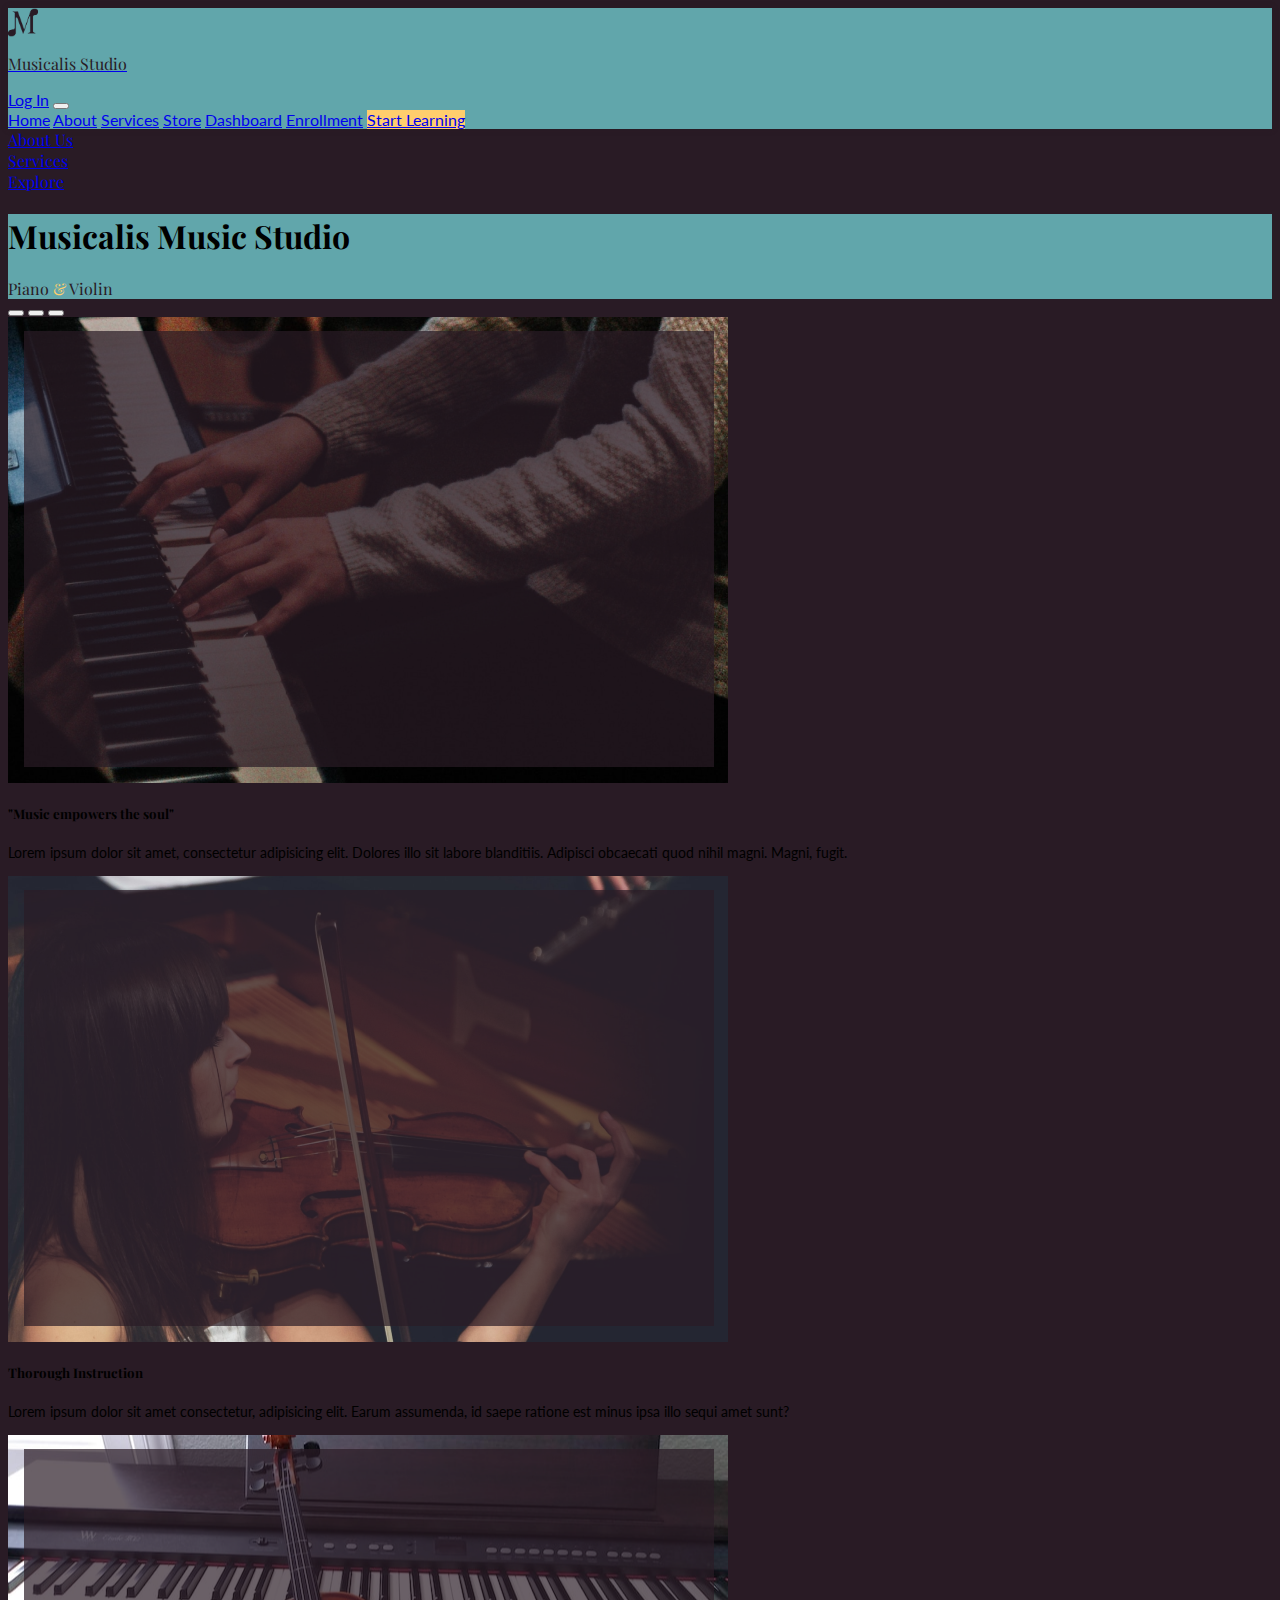
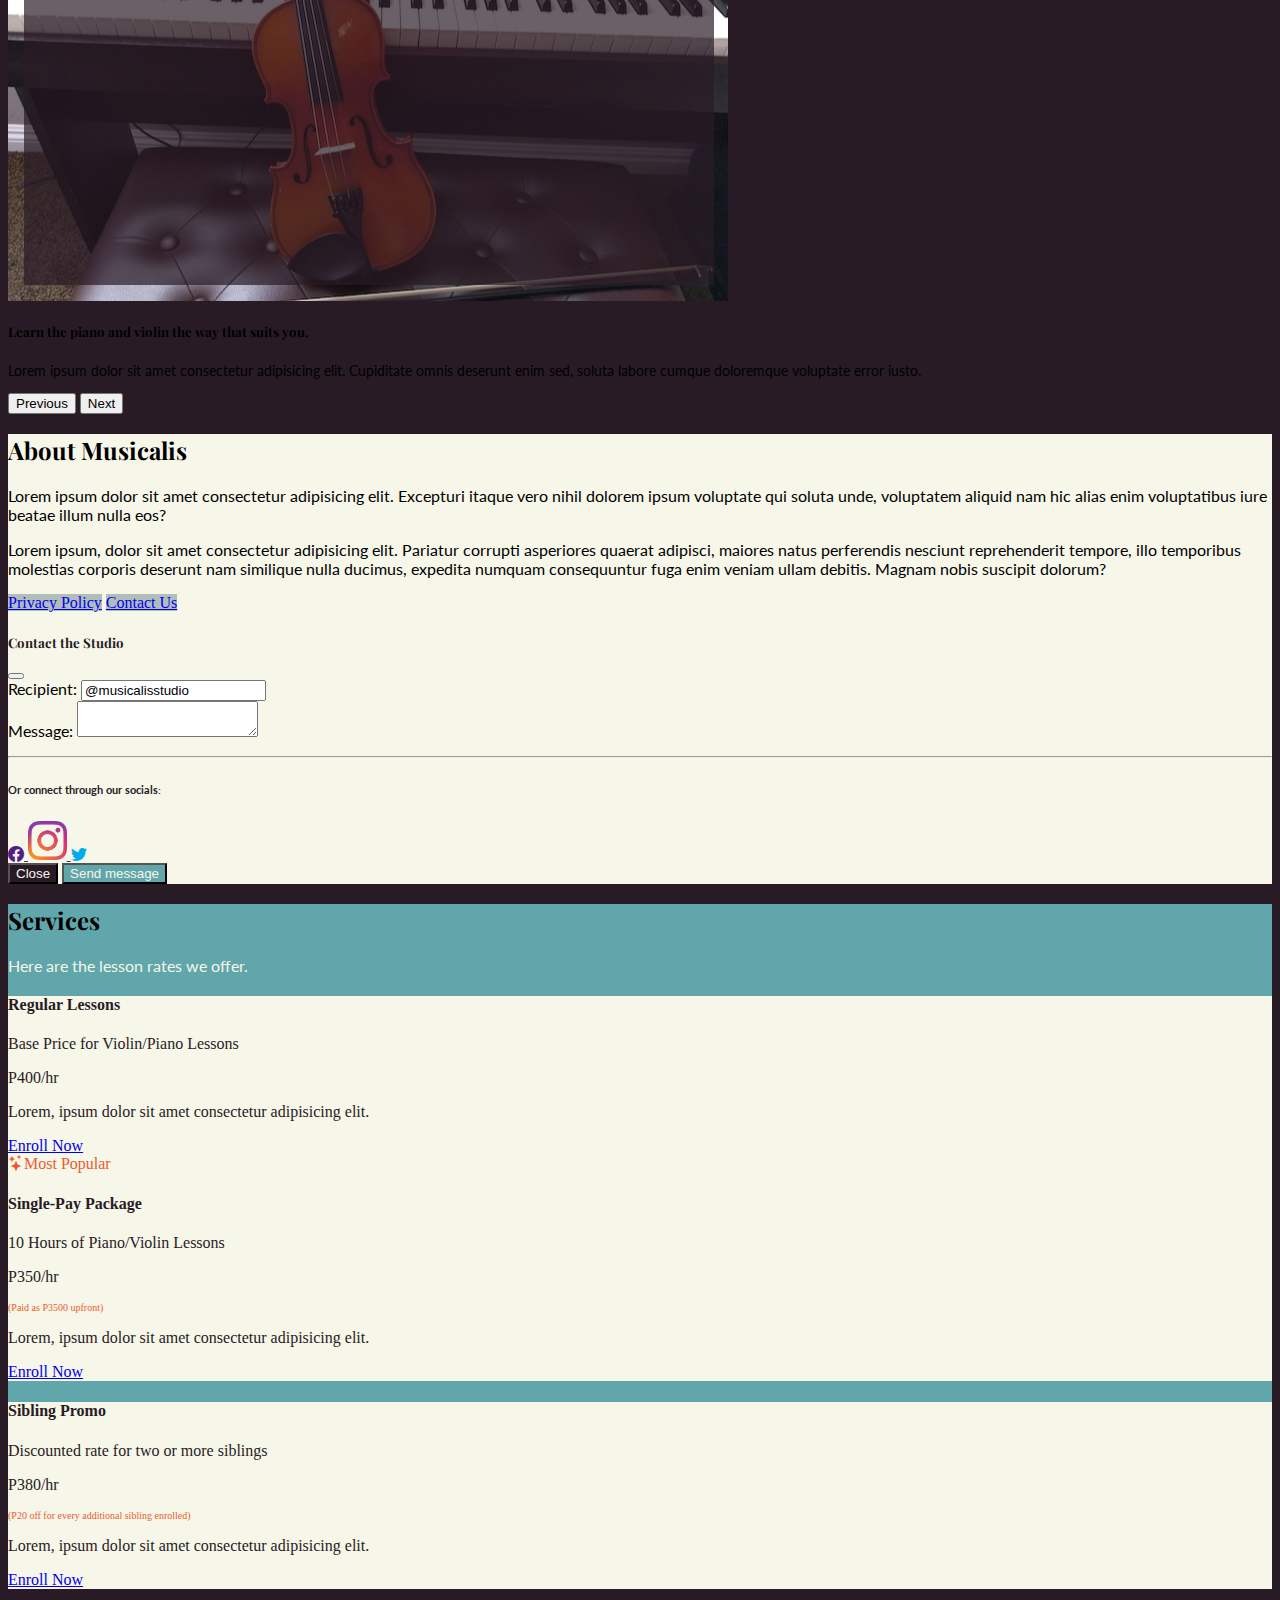
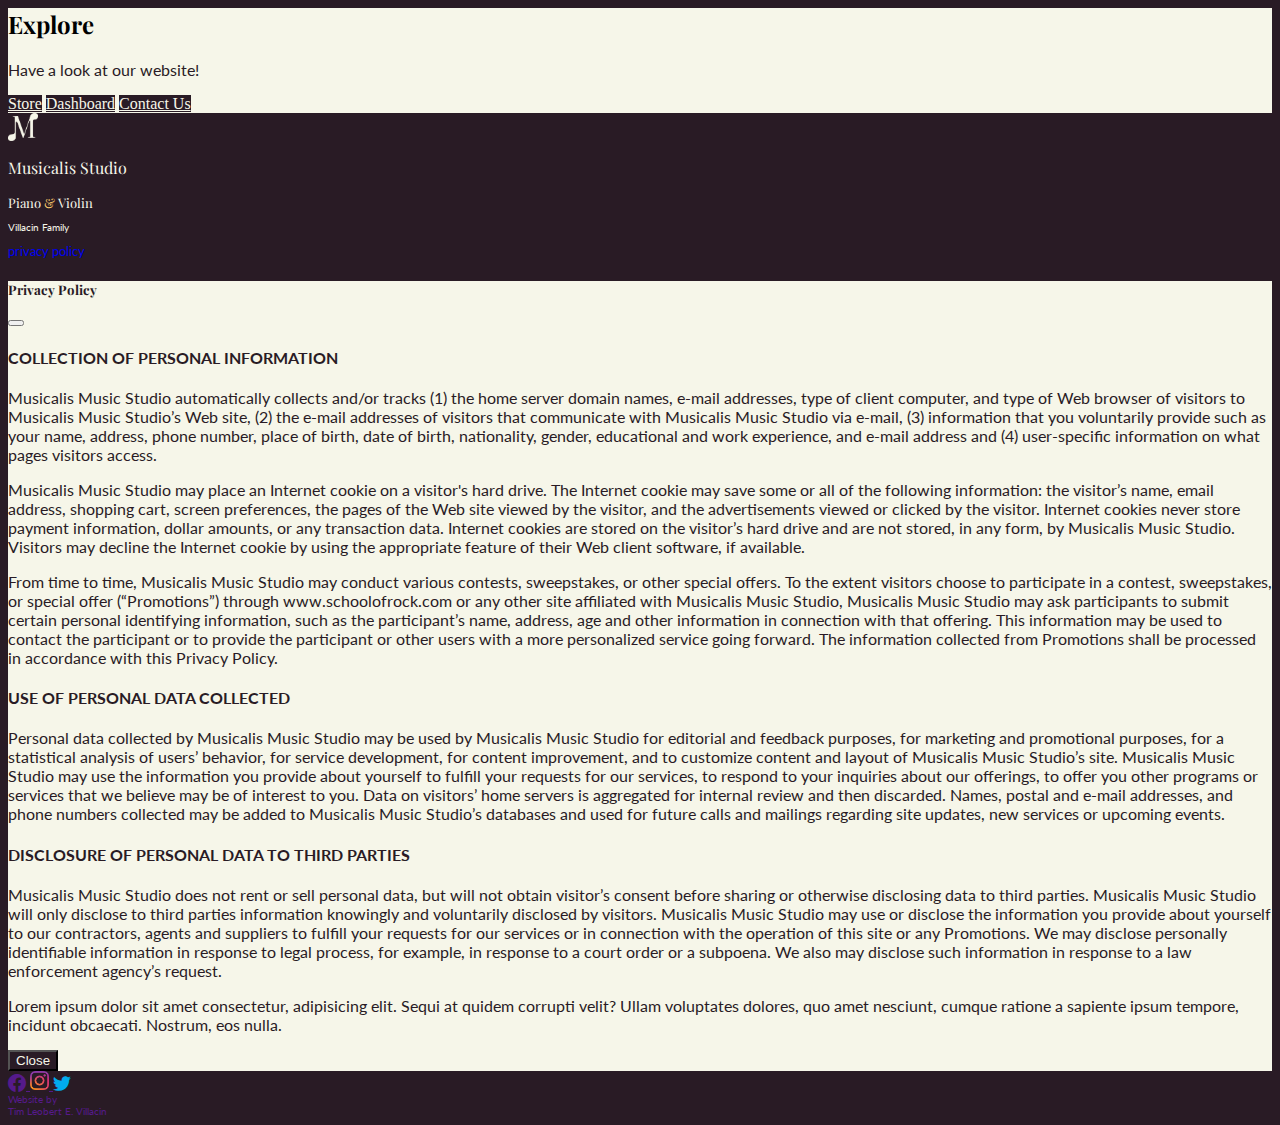
==== index.html @ f6278d42 "First Commit" ====
<html lang="en">
<head>
    <meta charset="UTF-8">
    <meta http-equiv="X-UA-Compatible" content="IE=edge">
    <meta name="viewport" content="width=device-width, initial-scale=1.0">
    <title>Musicalis Studio</title>
    <link href="https://cdn.jsdelivr.net/npm/bootstrap@5.2.0/dist/css/bootstrap.min.css" rel="stylesheet" integrity="sha384-gH2yIJqKdNHPEq0n4Mqa/HGKIhSkIHeL5AyhkYV8i59U5AR6csBvApHHNl/vI1Bx" crossorigin="anonymous">
    <link rel="stylesheet" href="https://cdn.jsdelivr.net/npm/bootstrap-icons@1.9.1/font/bootstrap-icons.css">
    <link rel="stylesheet" href="custom.css">
    <link rel="preconnect" href="https://fonts.googleapis.com">
    <link rel="preconnect" href="https://fonts.gstatic.com" crossorigin>
    <link href="https://fonts.googleapis.com/css2?family=Lato:wght@100;300;400;700&family=Playfair+Display:wght@400;600&display=swap" rel="stylesheet">
    <!-- THINGS TO CHANGE
    - carousel captions alignment
    - make section paddings uniform
    - active effect for nav links
    - section scrolling not accurate
    -->
</head>
<body>
    <!--navbar-->
    <nav class="navbar navbar-expand-md navbar-light sticky-top cbg-prim" style="box-shadow: 0 0 5px  #291b25;">
        <div class="container-xxl mx-3">
            <a href="index.html" class="navbar-brand">
                <span class="fw-bold fs-sm-5 fs-xs-6 font-prim" style="color: #291b25;">
                    <img src="/assets/logo_dark.png" alt="logo" width="30">
                    <p class="h6 d-inline">Musicalis Studio</p>
                </span>
            </a>
            <div>
                <a class="btn btn-sm d-md-none d-xs-inline col-auto font-sec btn-outline-dark px-3 me-2" role="button" href="login.html">Log In</a>
            <!--toggle menu for mobile nav-->
            <button class="navbar-toggler col-auto" type="button" data-bs-toggle="collapse" data-bs-target="#main-nav" aria-controls="main-nav" aria-expanded="false" aria-label="Toggle Navigation">
                <span class="navbar-toggler-icon"></span>
            </button>
            </div>
            <div class="collapse navbar-collapse justify-content-end align-content-center " id="main-nav">
                <div class="navbar-nav font-sec text-center">
                  <a class="nav-item nav-link active" aria-current="page" href="#home">Home</a>
                  <a class="nav-item nav-link" href="#about">About</a>
                  <a class="nav-item nav-link" href="#services">Services</a>
                  <a class="nav-item nav-link" href="store.html">Store</a>
                  <a class="nav-item nav-link" href="dashboard.html">Dashboard</a>
                  <a class="nav-item nav-link d-md-none" href="enrollment.html">Enrollment</a>
                  <a class="nav-link d-none d-md-inline btn" style="background: #ffce6d;" href="login.html">Start Learning</a>
                </div>
              </div>
        </div>
    </nav>
    <!--nav extension-->
    <section id="navextend">
        <div class="container d-md-none font-prim py-1">
            <div class="row justify-content-center align-content-center">
                <div class="col text-center">
                    <a href="#about" class="display-7 text-muted">About Us</a>
                </div>
                <div class="col text-center">
                    <a href="#services" class="display-7 text-muted">Services</a>
                </div>
                <div class="col text-center">
                    <a href="#explore" class="display-7 text-muted">Explore</a>
                </div>
            </div>
        </div>
    </section>
    <!--titleblock-->
    <section id="home">
        <div class="container-fluid p-5 cbg-prim text-center">
            <div id="title-main" class="font-prim">
                <h1 class="display-1">Musicalis Music Studio</h1>
            </div>
            <div id="title-second" class="font-prim h3">
                <span style="color:#291b25;">
                    Piano
                </span>
                <span class="accent-1">
                    &
                </span>
                <span style="color:#291b25;">
                    Violin
                </span>
            </div>
        </div>
        <!--carousel-->
        <div class="cbg-dark py-3">
            <div id="carousel" class="carousel slide container-md" data-bs-ride="false">
                <div class="carousel-indicators">
                <button type="button" data-bs-target="#carousel" data-bs-slide-to="0" class="active" aria-current="true" aria-label="Slide 1"></button>
                <button type="button" data-bs-target="#carousel" data-bs-slide-to="1" aria-label="Slide 2"></button>
                <button type="button" data-bs-target="#carousel" data-bs-slide-to="2" aria-label="Slide 3"></button>
                </div>
                <div class="px-lg-4 px-xl-5">
                    <div class="carousel-inner px-lg-4 px-xl-5">
                    <div class="carousel-item active">
                        <img src="assets\unsplash_pianist.png" class="d-block img-fluid w-100" alt="pianist">
                        <div class="carousel-caption">
                        <h5 class="font-prim pb-2">"Music empowers the soul"</h5>
                        <p class="font-sec -md-" style="font-size: 90%;">Lorem ipsum dolor sit amet, consectetur adipisicing elit. Dolores illo sit labore blanditiis. Adipisci obcaecati quod nihil magni. Magni, fugit.</p>
                        </div>
                    </div>
                    <div class="carousel-item">
                        <img src="assets\unsplash_violinist.png" class="d-block img-fluid w-100" alt="violinist">
                        <div class="carousel-caption">
                        <h5 class="font-prim pb-4">Thorough Instruction</h5>
                        <p class="font-sec -md-" style="font-size: 90%;">Lorem ipsum dolor sit amet consectetur, adipisicing elit. Earum assumenda, id saepe ratione est minus ipsa illo sequi amet sunt?</p>
                        </div>
                    </div>
                    <div class="carousel-item">
                        <img src="assets\unsplash_piano&violin.png" class="d-block img-fluid w-100" alt="piano and violin">
                        <div class="carousel-caption">
                        <h5 class="font-prim pb-4">Learn the piano and violin the way that suits you.</h5>
                        <p class="font-sec -md-" style="font-size: 90%;">Lorem ipsum dolor sit amet consectetur adipisicing elit. Cupiditate omnis deserunt enim sed, soluta labore cumque doloremque voluptate error iusto.</p>
                        </div>
                    </div>
                    </div>
                </div>
                <button class="carousel-control-prev" type="button" data-bs-target="#carousel" data-bs-slide="prev">
                <span class="carousel-control-prev-icon" aria-hidden="true"></span>
                <span class="visually-hidden">Previous</span>
                </button>
                <button class="carousel-control-next" type="button" data-bs-target="#carousel" data-bs-slide="next">
                <span class="carousel-control-next-icon" aria-hidden="true"></span>
                <span class="visually-hidden">Next</span>
                </button>
            </div>
        </div>
    </section>
    <!--about-->
    <section id="about" class="cbg-light">
        <div class="container-lg py-3 py-lg-5 py-4">
            <div class="container-md pb-2">
                <div>
                    <h2 class="display-5 font-prim text-center my-3">About Musicalis</h3>
                    <p class="font-sec justify-content-start">Lorem ipsum dolor sit amet consectetur adipisicing elit. Excepturi itaque vero nihil dolorem ipsum voluptate qui soluta unde, voluptatem aliquid nam hic alias enim voluptatibus iure beatae illum nulla eos?</p>
                    <p class="font-sec justify-content-start">Lorem ipsum, dolor sit amet consectetur adipisicing elit. Pariatur corrupti asperiores quaerat adipisci, maiores natus perferendis nesciunt reprehenderit tempore, illo temporibus molestias corporis deserunt nam similique nulla ducimus, expedita numquam consequuntur fuga enim veniam ullam debitis. Magnam nobis suscipit dolorum?</p>
                </div>
                <div class="container-fluid justify-items-center align-items-center">
                    <div class="mt-4">
                        <a class="btn btn-sm cbg-grey mx-2" href="#" role="button" data-bs-toggle="modal" data-bs-target="#privacy-modal">Privacy Policy</a>
                        <a class="btn btn-sm cbg-grey mx-2" href="#" role="button" data-bs-toggle="modal" data-bs-target="#contact-modal" data-bs-whatever="@musicalisstudio">Contact Us</a>
                    </div>
                    <div class="modal fade" id="contact-modal" tabindex="-1" aria-labelledby="contact-us" aria-hidden="true">
                    <div class="modal-dialog modal-dialog-scrollable">
                        <div class="modal-content cbg-light">
                        <div class="modal-header">
                            <h5 class="modal-title ctext-dark font-prim" id="contact-us">Contact the Studio</h5>
                            <button type="button" class="btn-close" data-bs-dismiss="modal" aria-label="Close"></button>
                        </div>
                        <div class="modal-body font-sec">
                            <form>
                            <div class="mb-3">
                                <label for="recipient-name" class="col-form-label">Recipient:</label>
                                <input type="text" value="@musicalisstudio" class="form-control" id="recipient-name" aria-label="studio email" readonly>
                            </div>
                            <div class="mb-3">
                                <label for="message-text" class="col-form-label">Message:</label>
                                <textarea class="form-control" id="message-text"></textarea>
                            </div>
                            </form>
                            <hr class=" mt-4">
                            <div>
                                <h6 class="font-sec ctext-dark">Or connect through our socials:</h6>
                                <div class="d-flex justify-content-center align-content-center gap-4">
                                    <a href="" class="btn rounded-circle p-1">
                                        <i class="bi bi-facebook text-primary display-4"></i>
                                    </a>
                                    <a href="" class="btn rounded-circle p-1">
                                        <img src="assets\instagram-icon.png" alt="instagram logo" width="38.72rem">
                                    </a>
                                    <a href="" class="btn rounded-circle p-1">
                                        <i class="bi bi-twitter display-4" style="color: #00acee;"></i>
                                    </a>
                                </div>
                            </div>
                        </div>
                        <div class="modal-footer">
                            <button type="button" class="btn cbg-dark ctext-light" data-bs-dismiss="modal">Close</button>
                            <button type="button" class="btn cbg-prim ctext-light">Send message</button>
                        </div>
                        </div>
                    </div>
                    </div>
                </div>
            </div>
        </div>
    </section>
    <!--services-->
    <section id="services" class="cbg-prim">
        <div class="container-lg py-3 py-lg-5 py-4">
            <div class="text-center">
                <h2 class="display-5 font-prim text-center my-3">Services</h2>
                <p class="lead ctext-light font-sec fw-normal">Here are the lesson rates we offer.</p>
            </div>
            <div class="row mb-5 align-content-center justify-content-center g-3">
                <div class="col-8 col-md-4 my-3">
                    <div class="card cbg-light">
                        <div class="card-body text-center py-4 ctext-dark">
                            <h4 class="card-title">Regular Lessons</h4>
                            <p class="card-subtitle fw-light">Base Price for Violin/Piano Lessons</p>
                            <p class="display-6 my-4 fw-bold">P400/hr</p>
                            <p class="card-text mx-3 text-muted d-none d-lg-block">Lorem, ipsum dolor sit amet consectetur adipisicing elit.</p>
                            <a href="login.html" class="btn btn-outline-danger btn-lg mt-3">Enroll Now</a>
                        </div>
                    </div>
                </div>
                <div class="col-9 col-md-4 my-3">
                    <div class="card cbg-light border-2">
                        <div class="card-header text-center accent-2"><i class="bi bi-stars"></i>Most Popular</div>
                        <div class="card-body text-center py-4 ctext-dark">
                            <h4 class="card-title">Single-Pay Package</h4>
                            <p class="card-subtitle fw-light">10 Hours of Piano/Violin Lessons</p>
                            <p class="display-6 mt-4 mb-0 fw-bold">P350/hr</p>
                            <p class="fw-lighter accent-2 mb-4 mx-2" style="font-size:x-small">(Paid as P3500 upfront)</p>
                            <p class="card-text mx-3 text-muted d-none d-lg-block">Lorem, ipsum dolor sit amet consectetur adipisicing elit.</p>
                            <a href="login.html" class="btn btn-outline-danger btn-lg mt-3">Enroll Now</a>
                        </div>
                    </div>
                </div>
                <div class="col-8 col-md-4 my-3">
                    <div class="card cbg-light">
                        <div class="card-body text-center py-4 ctext-dark">
                            <h4 class="card-title">Sibling Promo</h4>
                            <p class="card-subtitle fw-light">Discounted rate for two or more siblings</p>
                            <p class="display-6 mt-4 mb-0 fw-bold">P380/hr</p>
                            <p class="fw-lighter accent-2 mb- mx-2" style="font-size:x-small">(P20 off for every additional sibling enrolled)</p>
                            <p class="card-text mx-3 text-muted d-none d-lg-block">Lorem, ipsum dolor sit amet consectetur adipisicing elit.</p>
                            <a href="login.html" class="btn btn-outline-danger btn-lg mt-3">Enroll Now</a>
                        </div>
                    </div>
                </div>
            </div>
        </div>
    </section>
    <!--explore-->
    <section id="explore" class="cbg-light">
        <div class="container-lg py-3 py-lg-5 py-4">
            <div class="text-center mb-4">
                <h2 class="display-5 font-prim text-center my-3">Explore</h2>
                <p class="lead ctext-dark font-sec fw-normal">Have a look at our website!</p>
            </div>
            <div class="d-flex m-4 mx-md-5 gap-4 gap-md-5 row-6 justify-content-center align-content-center">
                <a href="" class="btn cbg-dark ctext-light col-sm-3 col-md-2" role="button">Store</a>
                <a href="" class="btn cbg-dark ctext-light col-sm-3 col-md-2" role="button">Dashboard</a>
                <a href="" class="btn cbg-dark ctext-light col-sm-3 col-md-2" role="button" data-bs-toggle="modal" data-bs-target="#contact-modal" data-bs-whatever="@musicalisstudio">Contact Us</a>
            </div>
        </div>
    </section>
    <!--footer-->
    <footer>
        <div class="container-fluid cbg-dark p-5">
            <div class="container-lg d-flex justify-content-between">
                <div>
                    <a href="index.html" style="text-decoration:none">
                        <span class="fw-bold fs-sm-5 fs-xs-6 font-prim ctext-light fs-5">
                            <img src="/assets/logo_secondary.png" alt="logo" width="30">
                            <p class="d-inline">Musicalis Studio</p>
                        </span>
                        <div id="title-second" class="font-prim mt-1" style="font-size: small;">
                            <span class="ctext-light">
                                Piano
                            </span>
                            <span class="accent-1">
                                &
                            </span>
                            <span class="ctext-light">
                                Violin
                            </span>
                        </div>
                    </a>
                    <p class="fw-light font-sec text-uppercase ctext-light my-3" style="font-size: x-small;">Villacin Family</p>
                </div>
                <div class="font-sec ctext-light text-end">
                    <div>
                        <a href="#" class="text-uppercase" style="text-decoration:none; font-size: smaller;" data-bs-toggle="modal" data-bs-target="#privacy-modal">privacy policy</a>
                        <div class="modal fade" id="privacy-modal" tabindex="-1" aria-labelledby="privacy-policy" aria-hidden="true">
                            <div class="modal-dialog modal-lg modal-fullscreen-lg-down modal-dialog-scrollable">
                                <div class="modal-content cbg-light">
                                    <div class="modal-header">
                                    <h5 class="modal-title ctext-dark font-prim" id="privacy-policy">Privacy Policy</h5>
                                    <button type="button" class="btn-close ctext-grey" data-bs-dismiss="modal" aria-label="Close"></button>
                                    </div>
                                    <div class="modal-body font-sec ctext-dark text-start">
                                        <h4>COLLECTION OF PERSONAL INFORMATION</h4>
                                        <p>Musicalis Music Studio automatically collects and/or tracks (1) the home server domain names, e-mail addresses, type of client computer, and type of Web browser of visitors to Musicalis Music Studio’s Web site, (2) the e-mail addresses of visitors that communicate with Musicalis Music Studio via e-mail, (3) information that you voluntarily provide such as your name, address, phone number, place of birth, date of birth, nationality, gender, educational and work experience, and e-mail address and (4) user-specific information on what pages visitors access.</p>
                                        <p>Musicalis Music Studio may place an Internet cookie on a visitor's hard drive. The Internet cookie may save some or all of the following information: the visitor’s name, email address, shopping cart, screen preferences, the pages of the Web site viewed by the visitor, and the advertisements viewed or clicked by the visitor. Internet cookies never store payment information, dollar amounts, or any transaction data. Internet cookies are stored on the visitor’s hard drive and are not stored, in any form, by Musicalis Music Studio. Visitors may decline the Internet cookie by using the appropriate feature of their Web client software, if available.</p>
                                        <p>From time to time, Musicalis Music Studio may conduct various contests, sweepstakes, or other special offers. To the extent visitors choose to participate in a contest, sweepstakes, or special offer (“Promotions”) through www.schoolofrock.com or any other site affiliated with Musicalis Music Studio, Musicalis Music Studio may ask participants to submit certain personal identifying information, such as the participant’s name, address, age and other information in connection with that offering. This information may be used to contact the participant or to provide the participant or other users with a more personalized service going forward. The information collected from Promotions shall be processed in accordance with this Privacy Policy. </p>
                                        <h4>USE OF PERSONAL DATA COLLECTED</h4>
                                        <p>Personal data collected by Musicalis Music Studio may be used by Musicalis Music Studio for editorial and feedback purposes, for marketing and promotional purposes, for a statistical analysis of users’ behavior, for service development, for content improvement, and to customize content and layout of Musicalis Music Studio’s site. Musicalis Music Studio may use the information you provide about yourself to fulfill your requests for our services, to respond to your inquiries about our offerings, to offer you other programs or services that we believe may be of interest to you. Data on visitors’ home servers is aggregated for internal review and then discarded. Names, postal and e-mail addresses, and phone numbers collected may be added to Musicalis Music Studio’s databases and used for future calls and mailings regarding site updates, new services or upcoming events.</p>
                                        <h4>DISCLOSURE OF PERSONAL DATA TO THIRD PARTIES</h4>
                                        <p>Musicalis Music Studio does not rent or sell personal data, but will not obtain visitor’s consent before sharing or otherwise disclosing data to third parties. Musicalis Music Studio will only disclose to third parties information knowingly and voluntarily disclosed by visitors. Musicalis Music Studio may use or disclose the information you provide about yourself to our contractors, agents and suppliers to fulfill your requests for our services or in connection with the operation of this site or any Promotions. We may disclose personally identifiable information in response to legal process, for example, in response to a court order or a subpoena. We also may disclose such information in response to a law enforcement agency’s request.</p>
                                        <p>Lorem ipsum dolor sit amet consectetur, adipisicing elit. Sequi at quidem corrupti velit? Ullam voluptates dolores, quo amet nesciunt, cumque ratione a sapiente ipsum tempore, incidunt obcaecati. Nostrum, eos nulla.</p>
                                    </div>
                                    <div class="modal-footer ctext-dark">
                                    <button type="button" class="btn cbg-dark ctext-light" data-bs-dismiss="modal">Close</button>
                                    </div>
                                </div>
                            </div>
                        </div>
                    </div>
                    <div class="d-flex justify-content-end align-content-center gap-4 my-3">
                        <a href="">
                            <i class="bi bi-facebook text-primary" style="font-size: large;"></i>
                        </a>
                        <a href="">
                            <img src="assets\instagram-icon.png" alt="instagram logo" width="19rem">
                        </a>
                        <a href="">
                            <i class="bi bi-twitter" style="color: #00acee; font-size: large;"></i>
                        </a>
                    </div>
                    <a href="" class="text-uppercase" style="font-size: x-small; text-decoration: none;">Website by <br>Tim Leobert E. Villacin</a>
                </div>
            </div>
        </div>
        <div class="container-fluid bg-black p-2"></div>
    </footer>
    <script src="https://cdn.jsdelivr.net/npm/bootstrap@5.2.0/dist/js/bootstrap.bundle.min.js" integrity="sha384-A3rJD856KowSb7dwlZdYEkO39Gagi7vIsF0jrRAoQmDKKtQBHUuLZ9AsSv4jD4Xa" crossorigin="anonymous"></script>
</body>
</html>
---- custom.css ----
body {
    background-color: #291b25;
}

.font-prim {font-family: 'Playfair Display', serif;}
.font-sec {font-family: 'Lato', sans-serif;}
.cbg-prim {background-color: #61a6ab;}
.cbg-sec {background-color: #f7b9a1;}
.cbg-dark {background-color: #291b25;}
.cbg-light {background-color: #f6f6e9;}
.cbg-grey {background-color: #b0bdb9;}
.accent-1 {color: #ffce6d;}
.accent-2 {color: #ED5B2D;}
.ctext-light {color: #f6f6e9;}
.ctext-dark {color: #291b25;}
.ctext-grey {color: #b0bdb9;}
.ctext-prim {color: #61a6ab;}

:root {
    --bs-link-color: /**#61a6ab**/;
    --bs-link-hover-color: /**#407376**/;
    --bs-primary: #61a6ab;
    --bs-secondary: #b0bdb9;
    --bs-success: #198754;
    --bs-info: #0dcaf0;
    --bs-warning: #ffce6d;
    --bs-danger: #ED5B2D;
    --bs-light: #f6f6e9;
    --bs-dark: #291b25;
}

.btn-outline-primary {
    --bs-btn-color: #61a6ab;
    --bs-btn-border-color: #61a6ab;
    --bs-btn-hover-color: #f6f6e9;
    --bs-btn-hover-bg: #61a6ab;
    --bs-btn-hover-border-color: #61a6ab;
    --bs-btn-focus-shadow-rgb: 13,110,253;
    --bs-btn-active-color: #f6f6e9;
    --bs-btn-active-bg: #61a6ab;
    --bs-btn-active-border-color: #61a6ab;
    --bs-btn-active-shadow: inset 0 3px 5px rgba(0, 0, 0, 0.125);
    --bs-btn-disabled-color: #61a6ab;
    --bs-btn-disabled-bg: transparent;
    --bs-btn-disabled-border-color: #61a6ab;
    --bs-gradient: none;
}
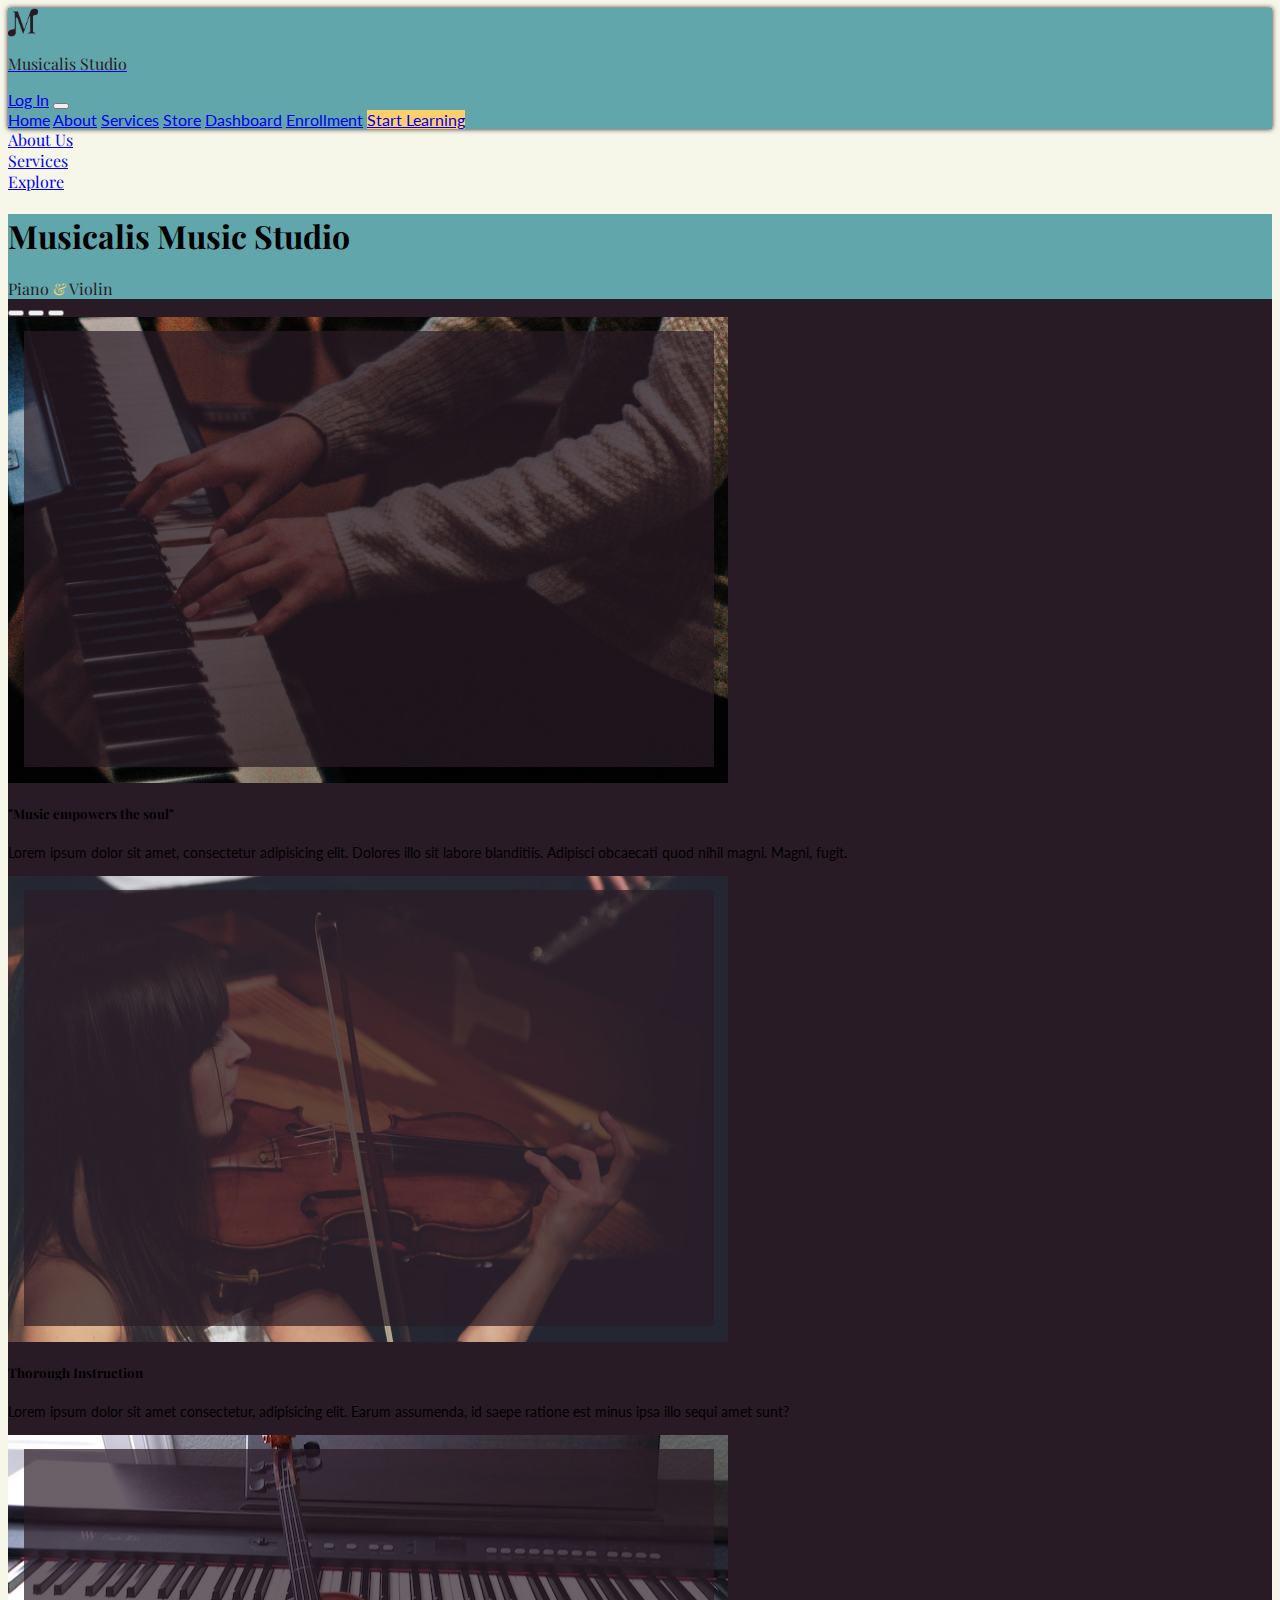
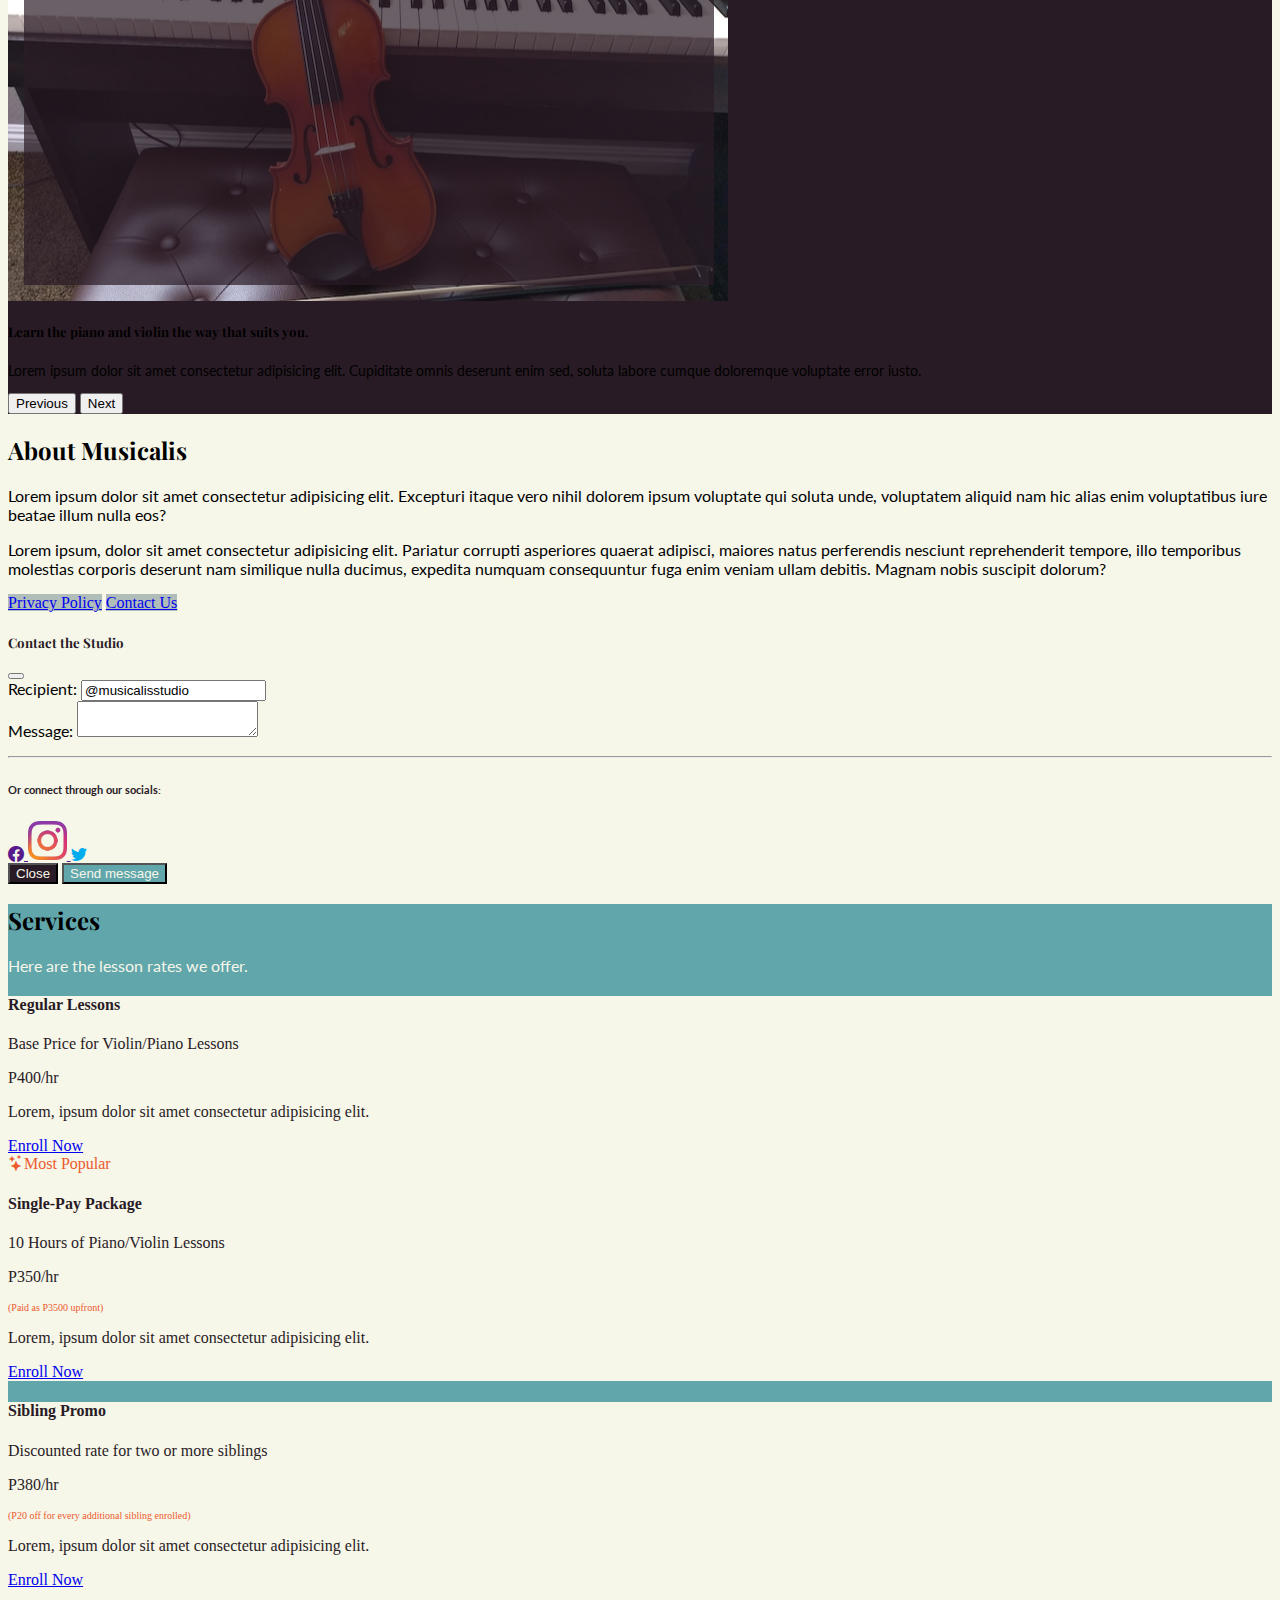
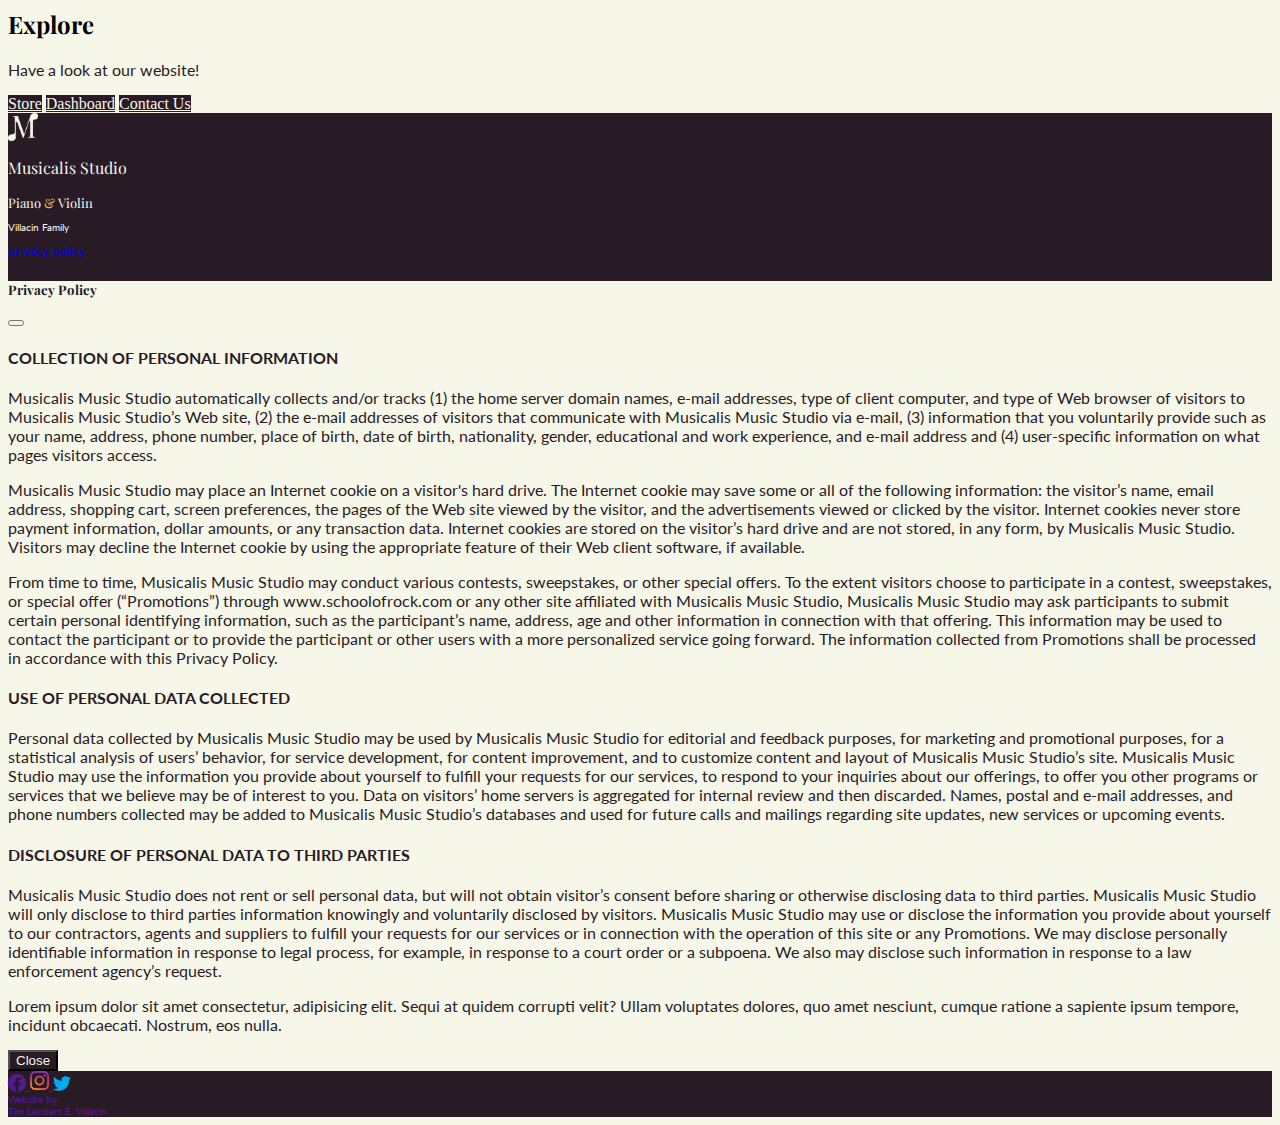
==== commit b585a9af: "Update index.html" ====
--- a/index.html
+++ b/index.html
@@ -17,13 +17,13 @@
     - section scrolling not accurate
     -->
 </head>
-<body>
+<body class="cbg-light">
     <!--navbar-->
     <nav class="navbar navbar-expand-md navbar-light sticky-top cbg-prim" style="box-shadow: 0 0 5px  #291b25;">
         <div class="container-xxl mx-3">
             <a href="index.html" class="navbar-brand">
                 <span class="fw-bold fs-sm-5 fs-xs-6 font-prim" style="color: #291b25;">
-                    <img src="/assets/logo_dark.png" alt="logo" width="30">
+                    <img src="./assets/logo_dark.png" alt="logo" width="30">
                     <p class="h6 d-inline">Musicalis Studio</p>
                 </span>
             </a>
@@ -252,7 +252,7 @@
                 <div>
                     <a href="index.html" style="text-decoration:none">
                         <span class="fw-bold fs-sm-5 fs-xs-6 font-prim ctext-light fs-5">
-                            <img src="/assets/logo_secondary.png" alt="logo" width="30">
+                            <img src="./assets/logo_secondary.png" alt="logo" width="30">
                             <p class="d-inline">Musicalis Studio</p>
                         </span>
                         <div id="title-second" class="font-prim mt-1" style="font-size: small;">
@@ -316,4 +316,4 @@
     </footer>
     <script src="https://cdn.jsdelivr.net/npm/bootstrap@5.2.0/dist/js/bootstrap.bundle.min.js" integrity="sha384-A3rJD856KowSb7dwlZdYEkO39Gagi7vIsF0jrRAoQmDKKtQBHUuLZ9AsSv4jD4Xa" crossorigin="anonymous"></script>
 </body>
-</html>+</html>
